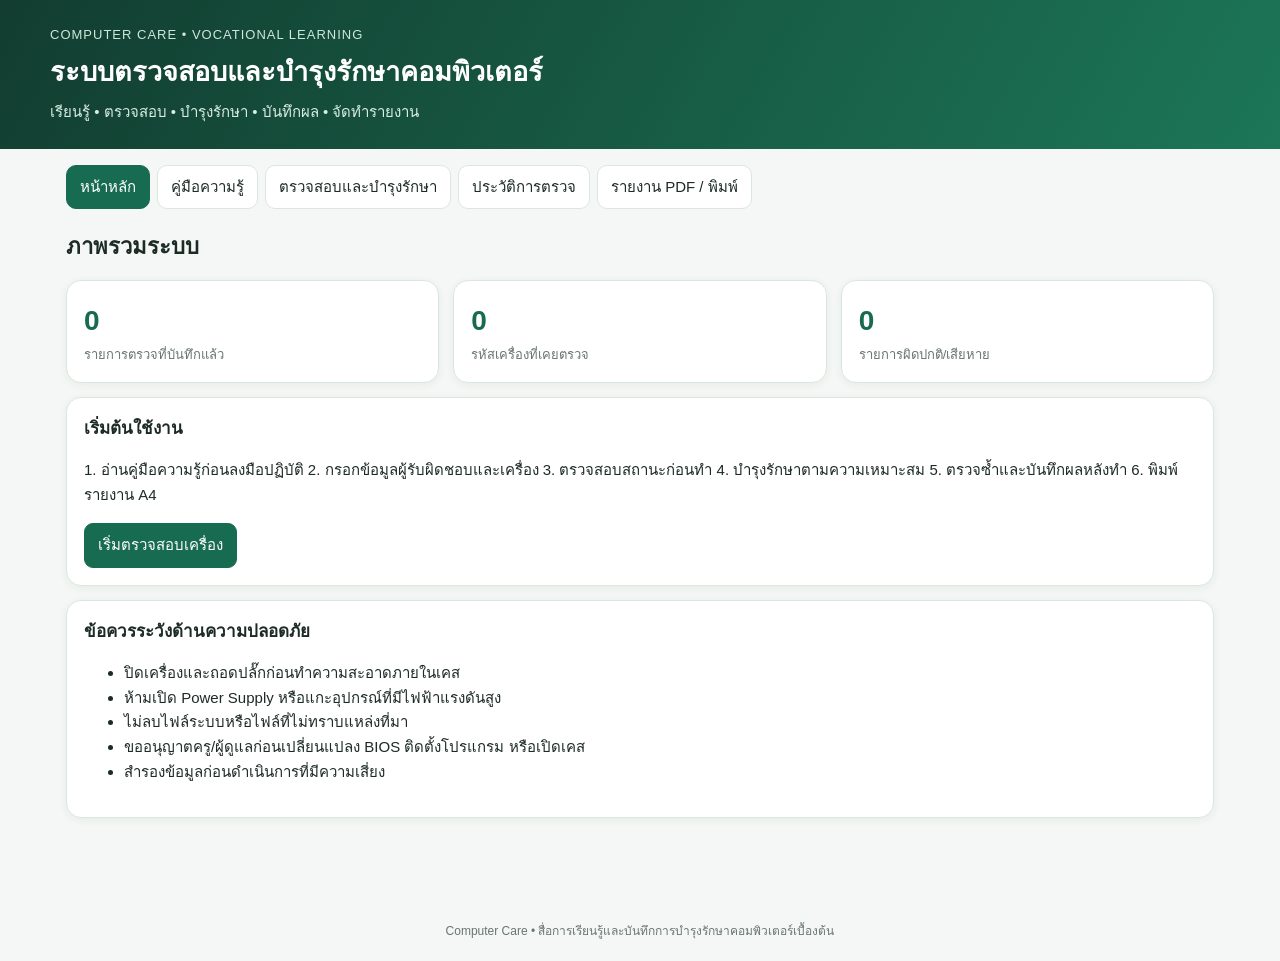
==== index.html @ 1087ea24 "Add files via upload" ====
<!doctype html>
<html lang="th">
<head>
<meta charset="utf-8"><meta name="viewport" content="width=device-width,initial-scale=1">
<title>Computer Care | ระบบตรวจสอบและบำรุงรักษาคอมพิวเตอร์</title>
<style>
:root{--green:#176b50;--green2:#e8f4ee;--ink:#1d2b25;--muted:#68766f;--line:#dce6e0;--bg:#f4f7f5;--red:#b83232;--amber:#a66a0a}
*{box-sizing:border-box}body{margin:0;background:var(--bg);color:var(--ink);font:15px/1.65 "Noto Sans Thai",Tahoma,sans-serif}
header{background:linear-gradient(120deg,#123d30,#1c7657);color:white;padding:24px max(18px,calc((100% - 1180px)/2))}
header .brand{font-size:13px;letter-spacing:1px;color:#cde8da}header h1{margin:5px 0;font-size:27px}header p{margin:0;color:#d8eee3}
nav{display:flex;gap:7px;flex-wrap:wrap;max-width:1180px;margin:16px auto 0;padding:0 16px}
nav button{border:1px solid var(--line);background:white;border-radius:10px;padding:9px 13px;color:var(--ink);cursor:pointer;font:inherit}
nav button.active,button.primary{background:var(--green);color:white;border-color:var(--green)}
main{max-width:1180px;margin:20px auto;padding:0 16px 50px}.page{display:none}.page.active{display:block}
h2{font-size:22px;margin:0 0 14px}h3{font-size:17px;margin:0 0 10px}.muted{color:var(--muted)}.small{font-size:12px;color:var(--muted)}
.grid{display:grid;grid-template-columns:repeat(2,minmax(0,1fr));gap:14px}.grid3{display:grid;grid-template-columns:repeat(3,minmax(0,1fr));gap:14px}
.card{background:white;border:1px solid var(--line);border-radius:15px;padding:17px;margin-bottom:14px;box-shadow:0 2px 8px #1b4d3710}
.stat{font-size:28px;font-weight:750;color:var(--green)}.statlabel{font-size:13px;color:var(--muted)}
label{display:block;font-weight:650;margin:9px 0 4px}input,select,textarea{width:100%;padding:10px 11px;border:1px solid #cbd8d0;border-radius:9px;background:#fff;color:var(--ink);font:inherit}
textarea{min-height:82px;resize:vertical}.row{display:flex;gap:10px;align-items:center;flex-wrap:wrap}.row>*{flex:1}.row .fit{flex:0 0 auto}
button{border:1px solid var(--line);background:#fff;color:var(--ink);padding:9px 13px;border-radius:9px;cursor:pointer;font:inherit}button:hover{filter:brightness(.97)}button.danger{color:var(--red);border-color:#efcaca}
.checklist{display:grid;grid-template-columns:repeat(2,minmax(0,1fr));gap:10px}.checkitem{border:1px solid var(--line);border-radius:11px;padding:11px;background:#fff}.checkitem strong{display:block;margin-bottom:6px}.checkitem select{padding:7px}
.badge{display:inline-block;border-radius:20px;padding:2px 9px;font-size:12px;background:#edf1ee}.ok{background:#e1f4e9;color:#176b50}.warn{background:#fff1d7;color:#895500}.bad{background:#fde7e7;color:#a32626}
.timer{font-size:35px;font-weight:800;color:var(--green);font-variant-numeric:tabular-nums}
table{width:100%;border-collapse:collapse}th,td{text-align:left;padding:9px;border-bottom:1px solid var(--line);vertical-align:top}th{background:#f0f5f2}
.lesson{border-left:4px solid var(--green);padding:2px 0 2px 13px;margin:14px 0}.lesson h3{margin-bottom:4px}
footer{text-align:center;color:var(--muted);font-size:12px;padding:20px}
#report{display:none}
@media(max-width:720px){.grid,.grid3,.checklist{grid-template-columns:1fr}.row{display:block}.row>*{margin-bottom:7px}header h1{font-size:22px}nav{gap:5px}nav button{font-size:13px;padding:8px}}
@media print{
 @page{size:A4;margin:13mm}
 body{background:white;font-size:11pt;color:#111}
 header,nav,footer,.no-print,.page:not(#reportPage){display:none!important}
 main{max-width:none;margin:0;padding:0}
 #reportPage{display:block!important}
 #report{display:block!important}
 .card{box-shadow:none;border:1px solid #aaa;break-inside:avoid;padding:10px;margin-bottom:9px}
 h2{font-size:17pt}h3{font-size:12pt}
 table{font-size:9pt}th,td{padding:5px;border:1px solid #bbb}
 .print-sign{display:grid;grid-template-columns:1fr 1fr;gap:35px;text-align:center;margin-top:35px}
}
</style>
</head>
<body>
<header>
 <div class="brand">COMPUTER CARE • VOCATIONAL LEARNING</div>
 <h1>ระบบตรวจสอบและบำรุงรักษาคอมพิวเตอร์</h1>
 <p>เรียนรู้ • ตรวจสอบ • บำรุงรักษา • บันทึกผล • จัดทำรายงาน</p>
</header>
<nav class="no-print">
 <button class="active" data-page="home">หน้าหลัก</button><button data-page="guide">คู่มือความรู้</button>
 <button data-page="inspection">ตรวจสอบและบำรุงรักษา</button><button data-page="history">ประวัติการตรวจ</button><button data-page="reportPage">รายงาน PDF / พิมพ์</button>
</nav>
<main>
<section id="home" class="page active">
 <h2>ภาพรวมระบบ</h2>
 <div class="grid3">
  <div class="card"><div class="stat" id="totalCount">0</div><div class="statlabel">รายการตรวจที่บันทึกแล้ว</div></div>
  <div class="card"><div class="stat" id="machineCount">0</div><div class="statlabel">รหัสเครื่องที่เคยตรวจ</div></div>
  <div class="card"><div class="stat" id="issueCount">0</div><div class="statlabel">รายการผิดปกติ/เสียหาย</div></div>
 </div>
 <div class="card"><h3>เริ่มต้นใช้งาน</h3><p>1. อ่านคู่มือความรู้ก่อนลงมือปฏิบัติ 2. กรอกข้อมูลผู้รับผิดชอบและเครื่อง 3. ตรวจสอบสถานะก่อนทำ 4. บำรุงรักษาตามความเหมาะสม 5. ตรวจซ้ำและบันทึกผลหลังทำ 6. พิมพ์รายงาน A4</p><button class="primary" onclick="showPage('inspection')">เริ่มตรวจสอบเครื่อง</button></div>
 <div class="card"><h3>ข้อควรระวังด้านความปลอดภัย</h3><ul><li>ปิดเครื่องและถอดปลั๊กก่อนทำความสะอาดภายในเคส</li><li>ห้ามเปิด Power Supply หรือแกะอุปกรณ์ที่มีไฟฟ้าแรงดันสูง</li><li>ไม่ลบไฟล์ระบบหรือไฟล์ที่ไม่ทราบแหล่งที่มา</li><li>ขออนุญาตครู/ผู้ดูแลก่อนเปลี่ยนแปลง BIOS ติดตั้งโปรแกรม หรือเปิดเคส</li><li>สำรองข้อมูลก่อนดำเนินการที่มีความเสี่ยง</li></ul></div>
</section>
<section id="guide" class="page">
 <h2>คู่มือความรู้การดูแลคอมพิวเตอร์เบื้องต้น</h2>
 <p class="muted">สำหรับนักเรียนระดับประกาศนียบัตรวิชาชีพ (ปวช.) อ่านและปฏิบัติตามขั้นตอนอย่างปลอดภัย</p>
 <div class="card">
  <div class="lesson"><h3>1. รู้จักส่วนประกอบคอมพิวเตอร์</h3><p><b>CPU</b> ประมวลผลคำสั่ง, <b>RAM</b> หน่วยความจำชั่วคราว, <b>Mainboard</b> แผงวงจรหลัก, <b>SSD/HDD</b> จัดเก็บข้อมูล, <b>Power Supply</b> จ่ายไฟ และอุปกรณ์ต่อพ่วง เช่น จอภาพ เมาส์ คีย์บอร์ด ลำโพง</p></div>
  <div class="lesson"><h3>2. การทำความสะอาดเครื่อง</h3><ol><li>ปิดเครื่อง ถอดปลั๊ก และรอให้เครื่องหยุดทำงาน</li><li>เช็ดภายนอกด้วยผ้าไมโครไฟเบอร์แห้ง</li><li>ใช้ลมเป่าฝุ่นอย่างเหมาะสม โดยยึดใบพัดไม่ให้หมุนเร็วเกินไป</li><li>หลีกเลี่ยงการฉีดน้ำยาลงอุปกรณ์โดยตรง</li><li>หากไม่ชำนาญ ให้ทำเฉพาะภายนอกและแจ้งครูผู้ดูแล</li></ol></div>
  <div class="lesson"><h3>3. จัดการไฟล์ขยะอย่างปลอดภัย</h3><ol><li>เปิด Settings → System → Storage → Temporary files</li><li>ตรวจสอบรายการที่ระบบแนะนำก่อนเลือก</li><li>ลบเฉพาะไฟล์ชั่วคราวที่เข้าใจ หลีกเลี่ยง Downloads หากยังไม่ได้สำรอง</li><li>ตรวจสอบ Recycle Bin ก่อนล้าง</li><li>ใช้ Storage Sense ตามนโยบายของห้องปฏิบัติการ</li></ol></div>
  <div class="lesson"><h3>4. ทำให้คอมพิวเตอร์ทำงานคล่องขึ้น</h3><ul><li>ปิดโปรแกรมที่ไม่ใช้งาน</li><li>ตรวจสอบ Task Manager → Processes เพื่อดู CPU, Memory และ Disk</li><li>ตรวจ Startup Apps และปิดเฉพาะโปรแกรมที่ไม่จำเป็น</li><li>เหลือพื้นที่ว่างในไดรฟ์ระบบให้เพียงพอ</li><li>รีสตาร์ตเครื่องหลังติดตั้งอัปเดตเมื่อได้รับอนุญาต</li></ul></div>
  <div class="lesson"><h3>5. ตรวจสอบอินเทอร์เน็ต</h3><ol><li>ตรวจสาย LAN หรือสถานะ Wi-Fi</li><li>เปิด Command Prompt แล้วใช้ <code>ipconfig</code> ตรวจ IP</li><li>ใช้ <code>ping 8.8.8.8</code> ทดสอบการเชื่อมต่อ</li><li>ใช้ <code>ping google.com</code> ตรวจการทำงานของ DNS</li><li>หากเชื่อมต่อไม่ได้ ให้บันทึกข้อความผิดพลาดและแจ้งผู้ดูแลเครือข่าย</li></ol></div>
  <div class="lesson"><h3>6. ความปลอดภัยและไวรัส</h3><ul><li>เปิด Windows Security และตรวจสถานะ Virus & threat protection</li><li>อัปเดตฐานข้อมูลไวรัสตามสิทธิ์ที่ได้รับ</li><li>ไม่เสียบ USB ที่ไม่ทราบแหล่งที่มา</li><li>ไม่ติดตั้งโปรแกรมเถื่อนหรือโปรแกรมที่ไม่ผ่านการอนุมัติ</li></ul></div>
  <div class="lesson"><h3>7. อาการเสียที่พบบ่อย</h3><table><tr><th>อาการ</th><th>แนวทางตรวจสอบเบื้องต้น</th></tr><tr><td>เปิดเครื่องไม่ติด</td><td>ตรวจปลั๊ก สายไฟ สวิตช์ และแจ้งผู้ดูแล</td></tr><tr><td>จอไม่แสดงภาพ</td><td>ตรวจสายจอ แหล่งสัญญาณ และไฟสถานะ</td></tr><tr><td>เครื่องช้า</td><td>ตรวจ Task Manager พื้นที่ดิสก์ และ Startup</td></tr><tr><td>ไม่มีเสียง</td><td>ตรวจระดับเสียง Output device และสายลำโพง</td></tr><tr><td>อินเทอร์เน็ตไม่ได้</td><td>ตรวจ LAN/Wi-Fi, IP และ ping</td></tr><tr><td>เครื่องร้อน/เสียงดัง</td><td>ตรวจช่องระบายอากาศและฝุ่น หากผิดปกติให้หยุดใช้งาน</td></tr></table></div>
  <div class="lesson"><h3>8. การตรวจสอบหลังบำรุงรักษา</h3><p>ทดสอบเปิดเครื่อง เข้าสู่ระบบ ตรวจจอภาพ เสียง เครือข่าย โปรแกรมพื้นฐาน และอุปกรณ์ต่อพ่วง เปรียบเทียบผลกับก่อนทำ พร้อมบันทึกสิ่งที่ยังแก้ไขไม่ได้</p></div>
 </div>
</section>
<section id="inspection" class="page">
 <h2>แบบฟอร์มตรวจสอบและบำรุงรักษา</h2>
 <form id="workForm">
 <div class="card"><h3>ส่วนที่ 1 ข้อมูลผู้รับผิดชอบและเครื่องคอมพิวเตอร์</h3>
  <div class="grid">
   <div><label>ชื่อ-นามสกุลผู้รับผิดชอบ *</label><input id="student" required placeholder="ระบุชื่อและนามสกุล"></div>
   <div><label>รหัสนักศึกษา</label><input id="studentId" placeholder="รหัสนักศึกษา"></div>
   <div><label>ระดับชั้น / ห้อง / แผนก</label><input id="classroom" placeholder="เช่น ปวช.2/1 แผนกคอมพิวเตอร์"></div>
   <div><label>รหัสหรือหมายเลขเครื่อง *</label><input id="machine" required placeholder="เช่น PC-IT-001"></div>
   <div><label>ยี่ห้อ / รุ่น</label><input id="model" placeholder="ยี่ห้อและรุ่น"></div>
   <div><label>สถานที่ตั้งเครื่อง</label><input id="location" placeholder="เช่น ห้องปฏิบัติการ 1 โต๊ะ 05"></div>
  </div>
  <label>อาการหรือสภาพเครื่องก่อนเริ่มงาน *</label><textarea id="beforeIssue" required placeholder="อธิบายอาการที่พบ เช่น เปิดเครื่องช้า มีฝุ่นมาก อินเทอร์เน็ตหลุด"></textarea>
  <div class="row"><div><label>วันที่ปฏิบัติงาน</label><input id="workDate" type="date"></div><div><label>เวลาเริ่มงาน</label><input id="startTime" type="time"></div></div>
 </div>
 <div class="card"><h3>ส่วนที่ 2 จับเวลาและผลทดสอบก่อนบำรุงรักษา</h3>
  <p class="small">เริ่มจับเวลาตั้งแต่กดปุ่ม Power จนถึงหน้าจอ Desktop พร้อมใช้งาน โดยใช้เกณฑ์เดียวกันทั้งก่อนและหลัง</p>
  <div class="grid">
   <div><label>เวลาบูตเครื่องก่อนทำ (วินาที)</label><input id="bootBefore" type="number" min="0" step="0.1" placeholder="กรอกผลหรือใช้ตัวจับเวลา"></div>
   <div><label>เวลาที่ใช้ในการทดสอบก่อน (วินาที)</label><div class="timer" id="timerBefore">00:00.0</div><div class="row"><button type="button" onclick="startTimer('before')">เริ่ม</button><button type="button" onclick="stopTimer('before')">หยุดและบันทึก</button><button type="button" onclick="resetTimer('before')">ล้าง</button></div></div>
  </div>
  <label>ผลทดสอบก่อนบำรุงรักษา / ข้อสังเกต</label><textarea id="beforeResult" placeholder="เช่น เปิดเครื่องได้แต่ใช้เวลานาน พื้นที่ไดรฟ์ C เหลือน้อย"></textarea>
 </div>
 <div class="card"><h3>ส่วนที่ 3 เช็กลิสต์ตรวจสอบ</h3><p class="small">เลือกสถานะทุกข้อ และบันทึกรายละเอียดหากพบปัญหา</p><div class="checklist" id="checklist"></div></div>
 <div class="card"><h3>ส่วนที่ 4 บันทึกสิ่งที่ดำเนินการ</h3>
  <div class="checklist" id="actions"></div>
  <label>รายละเอียดการดำเนินงานเพิ่มเติม</label><textarea id="actionNotes" placeholder="อธิบายขั้นตอนที่ทำ เครื่องมือ/โปรแกรมที่ใช้ และผลที่เกิดขึ้น"></textarea>
  <label>รายการที่ทำไม่ได้ / เหตุผล</label><textarea id="unableNotes" placeholder="ระบุสิ่งที่ทำไม่ได้และสาเหตุ"></textarea>
  <label>อุปกรณ์เสียหาย / จุดที่ต้องซ่อมเพิ่มเติม</label><textarea id="damageNotes" placeholder="ระบุอุปกรณ์และอาการ หรือพิมพ์ 'ไม่พบ'"></textarea>
  <label>เวลาที่ใช้ในการบำรุงรักษา (นาที)</label><input id="duration" type="number" min="0" step="1" placeholder="เช่น 25">
 </div>
 <div class="card"><h3>ส่วนที่ 5 ตรวจสอบหลังบำรุงรักษา</h3>
  <div class="grid">
   <div><label>เวลาบูตเครื่องหลังทำ (วินาที)</label><input id="bootAfter" type="number" min="0" step="0.1" placeholder="กรอกผลหรือใช้ตัวจับเวลา"></div>
   <div><label>เวลาที่ใช้ในการทดสอบหลัง (วินาที)</label><div class="timer" id="timerAfter">00:00.0</div><div class="row"><button type="button" onclick="startTimer('after')">เริ่ม</button><button type="button" onclick="stopTimer('after')">หยุดและบันทึก</button><button type="button" onclick="resetTimer('after')">ล้าง</button></div></div>
  </div>
  <label>ผลทดสอบหลังบำรุงรักษา</label><textarea id="afterResult" placeholder="เช่น เปิดเครื่องได้ปกติ อินเทอร์เน็ตใช้งานได้ โปรแกรมตอบสนองดีขึ้น"></textarea>
  <label>สิ่งที่ดีขึ้นหลังบำรุงรักษา</label><textarea id="improvement" placeholder="อธิบายผลที่สังเกตได้จริง ไม่ควรคาดเดาหากไม่ได้ทดสอบ"></textarea>
  <label>ข้อเสนอแนะ / งานที่ควรติดตาม</label><textarea id="recommendation" placeholder="เช่น ควรเปลี่ยน HDD เป็น SSD โดยให้ช่างผู้ดูแลดำเนินการ"></textarea>
  <label>สถานะเครื่องหลังตรวจสอบ</label><select id="finalStatus"><option>ใช้งานได้ปกติ</option><option>ใช้งานได้ แต่ควรติดตาม</option><option>ต้องส่งซ่อมเพิ่มเติม</option><option>งดใช้งานเพื่อความปลอดภัย</option></select>
 </div>
 <div class="card"><h3>ส่วนที่ 6 ยืนยันและบันทึก</h3><label><input id="confirm" type="checkbox" style="width:auto"> ข้าพเจ้าตรวจสอบข้อมูลและยืนยันว่าบันทึกตามผลการปฏิบัติงานจริง</label><div class="row"><button class="primary" type="submit">บันทึกผลการตรวจสอบ</button><button type="button" onclick="clearForm()">ล้างแบบฟอร์ม</button></div><p class="small">ข้อมูลจะถูกบันทึกไว้ในเบราว์เซอร์เครื่องนี้ หากล้างข้อมูลเว็บไซต์หรือเปลี่ยนอุปกรณ์ ประวัติอาจไม่ปรากฏ</p></div>
 </form>
</section>
<section id="history" class="page">
 <h2>ประวัติการตรวจสอบ</h2><div class="card"><div class="row"><input id="searchHistory" placeholder="ค้นหาชื่อผู้รับผิดชอบหรือรหัสเครื่อง" oninput="renderHistory()"><button onclick="exportJSON()" class="fit">สำรองข้อมูล JSON</button></div><div id="historyList"></div></div>
</section>
<section id="reportPage" class="page">
 <div class="no-print row"><h2>รายงาน PDF / พิมพ์เอกสาร A4</h2><button class="primary fit" onclick="window.print()">พิมพ์ / บันทึกเป็น PDF</button></div>
 <div id="report"><div style="text-align:center;margin-bottom:15px"><h2>รายงานการตรวจสอบและบำรุงรักษาคอมพิวเตอร์</h2><div>COMPUTER MAINTENANCE & INSPECTION REPORT</div><b>วิทยาลัยเทคนิคนางรอง</b></div><div id="reportContent"></div><div class="print-sign"><div>ลงชื่อ ................................................ ผู้ปฏิบัติงาน<br>(........................................................)<br>วันที่ ........../........../..........</div><div>ลงชื่อ ................................................ ผู้ตรวจสอบ<br>(........................................................)<br>วันที่ ........../........../..........</div></div></div>
 <div class="card no-print"><p>เลือกประวัติที่ต้องการพิมพ์จากหน้าประวัติ หรือบันทึกแบบฟอร์มใหม่ ระบบจะจัดหน้าเอกสาร A4 ให้โดยอัตโนมัติ</p><button onclick="showPage('history')">ไปยังประวัติการตรวจ</button></div>
</section>
</main><footer>Computer Care • สื่อการเรียนรู้และบันทึกการบำรุงรักษาคอมพิวเตอร์เบื้องต้น</footer>
<script>
const checks=[
"เปิดเครื่องและเข้าสู่ระบบได้","สภาพเคสและหน้าจอภายนอก","สายไฟและสายสัญญาณ","จอภาพและการแสดงผล","คีย์บอร์ดและเมาส์","พัดลมและช่องระบายอากาศ","เสียงและลำโพง/หูฟัง","CPU Usage ขณะว่าง","RAM Usage ขณะว่าง","พื้นที่ว่าง SSD/HDD","ไฟล์ชั่วคราวและ Recycle Bin","Startup Apps","Windows Update","Windows Security / Antivirus","การเชื่อมต่อ Wi-Fi หรือ LAN","การรับ IP Address","ทดสอบ ping / DNS","พอร์ต USB และอุปกรณ์ต่อพ่วง","การทำงานของโปรแกรมพื้นฐาน","อุณหภูมิ/เสียงผิดปกติ"
];
const tasks=["ทำความสะอาดภายนอกเครื่อง","ทำความสะอาดหน้าจอและอุปกรณ์ต่อพ่วง","ตรวจสอบและจัดสายไฟ/สายสัญญาณ","ลบไฟล์ชั่วคราวที่ปลอดภัย","ตรวจสอบ Recycle Bin ก่อนล้าง","ตรวจสอบ Startup Apps","ปิดโปรแกรมที่ไม่จำเป็น","ตรวจสอบพื้นที่จัดเก็บข้อมูล","ตรวจสอบการเชื่อมต่ออินเทอร์เน็ต","ตรวจสอบ Windows Security","อัปเดตระบบตามที่ได้รับอนุญาต","รีสตาร์ตและทดสอบการทำงาน"];
const statuses=["ยังไม่ได้ตรวจ","ปกติ","ผิดปกติ","เสียหาย","ทำไม่ได้"];
const esc=s=>String(s??"").replace(/[&<>"']/g,c=>({"&":"&amp;","<":"&lt;",">":"&gt;",'"':"&quot;","'":"&#39;"}[c]));
function buildChoices(id,name){return `<div class="checkitem"><strong>${esc(name)}</strong><select id="${id}">${statuses.map(x=>`<option>${x}</option>`).join("")}</select><input id="${id}_note" placeholder="รายละเอียด / สิ่งที่พบ (ถ้ามี)" style="margin-top:6px"></div>`}
document.getElementById("checklist").innerHTML=checks.map((x,i)=>buildChoices("c"+i,x)).join("");
document.getElementById("actions").innerHTML=tasks.map((x,i)=>`<label class="checkitem" style="font-weight:400"><input type="checkbox" id="a${i}" style="width:auto;margin-right:7px">${esc(x)}</label>`).join("");
document.querySelectorAll("nav button").forEach(b=>b.addEventListener("click",()=>showPage(b.dataset.page)));
function showPage(id){document.querySelectorAll(".page").forEach(p=>p.classList.toggle("active",p.id===id));document.querySelectorAll("nav button").forEach(b=>b.classList.toggle("active",b.dataset.page===id));if(id==="history")renderHistory();if(id==="reportPage"&&!currentReport){document.getElementById("reportContent").innerHTML="<p>ยังไม่ได้เลือกรายการ กรุณาเลือกจากประวัติการตรวจสอบ</p>"}window.scrollTo(0,0)}
let timers={before:{start:0,elapsed:0,interval:null},after:{start:0,elapsed:0,interval:null}};
function fmt(ms){let s=ms/1000;return String(Math.floor(s/60)).padStart(2,"0")+":"+String(Math.floor(s%60)).padStart(2,"0")+"."+Math.floor((s%1)*10)}
function startTimer(k){let t=timers[k];if(t.interval)return;t.start=Date.now()-t.elapsed;t.interval=setInterval(()=>{t.elapsed=Date.now()-t.start;document.getElementById("timer"+(k==="before"?"Before":"After")).textContent=fmt(t.elapsed)},100)}
function stopTimer(k){let t=timers[k];if(t.interval){clearInterval(t.interval);t.interval=null;t.elapsed=Date.now()-t.start}document.getElementById(k==="before"?"bootBefore":"bootAfter").value=(t.elapsed/1000).toFixed(1);document.getElementById("timer"+(k==="before"?"Before":"After")).textContent=fmt(t.elapsed)}
function resetTimer(k){let t=timers[k];clearInterval(t.interval);t.interval=null;t.elapsed=0;document.getElementById("timer"+(k==="before"?"Before":"After")).textContent="00:00.0";document.getElementById(k==="before"?"bootBefore":"bootAfter").value=""}
const fields=["student","studentId","classroom","machine","model","location","beforeIssue","workDate","startTime","bootBefore","beforeResult","actionNotes","unableNotes","damageNotes","duration","bootAfter","afterResult","improvement","recommendation","finalStatus"];
function val(id){return document.getElementById(id).value}
function collect(){let d={};fields.forEach(f=>d[f]=val(f));d.checks=checks.map((name,i)=>({name,status:val("c"+i),note:val("c"+i+"_note")}));d.tasks=tasks.map((name,i)=>({name,done:document.getElementById("a"+i).checked}));d.created=new Date().toISOString();d.issueCount=d.checks.filter(x=>["ผิดปกติ","เสียหาย"].includes(x.status)).length;return d}
let currentReport=null;
document.getElementById("workForm").addEventListener("submit",e=>{e.preventDefault();if(!document.getElementById("confirm").checked){alert("กรุณายืนยันว่าข้อมูลเป็นผลการปฏิบัติงานจริง");return}let d=collect();let all=JSON.parse(localStorage.getItem("computerCareRecords")||"[]");d.id=Date.now().toString();all.unshift(d);localStorage.setItem("computerCareRecords",JSON.stringify(all));currentReport=d;renderReport(d);updateStats();alert("บันทึกผลเรียบร้อยแล้ว");showPage("reportPage")});
function getRecords(){return JSON.parse(localStorage.getItem("computerCareRecords")||"[]")}
function updateStats(){let a=getRecords();document.getElementById("totalCount").textContent=a.length;document.getElementById("machineCount").textContent=new Set(a.map(x=>x.machine.toLowerCase())).size;document.getElementById("issueCount").textContent=a.reduce((n,x)=>n+(x.issueCount||0),0)}
function renderHistory(){let q=(document.getElementById("searchHistory")?.value||"").toLowerCase();let a=getRecords().filter(x=>(x.student+" "+x.machine+" "+x.classroom).toLowerCase().includes(q));document.getElementById("historyList").innerHTML=a.length?`<table><thead><tr><th>วันที่</th><th>ผู้รับผิดชอบ</th><th>รหัสเครื่อง</th><th>สถานะ</th><th>จัดการ</th></tr></thead><tbody>${a.map(x=>`<tr><td>${esc(x.workDate)}</td><td>${esc(x.student)}</td><td>${esc(x.machine)}</td><td>${esc(x.finalStatus)}</td><td><button onclick="openRecord('${x.id}')">ดู/พิมพ์</button> <button class="danger" onclick="deleteRecord('${x.id}')">ลบ</button></td></tr>`).join("")}</tbody></table>`:"<p class='muted'>ยังไม่มีประวัติ หรือไม่พบข้อมูลที่ค้นหา</p>"}
function openRecord(id){currentReport=getRecords().find(x=>x.id===id);renderReport(currentReport);showPage("reportPage")}
function deleteRecord(id){if(!confirm("ยืนยันลบรายการนี้?"))return;localStorage.setItem("computerCareRecords",JSON.stringify(getRecords().filter(x=>x.id!==id)));renderHistory();updateStats()}
function renderReport(d){if(!d)return;let delta=(Number(d.bootBefore)||0)-(Number(d.bootAfter)||0);let comparison=d.bootBefore!==""&&d.bootAfter!==""?`ก่อน ${esc(d.bootBefore)} วินาที / หลัง ${esc(d.bootAfter)} วินาที / เปลี่ยนแปลง ${delta>=0?"ลดลง "+delta.toFixed(1):"เพิ่มขึ้น "+Math.abs(delta).toFixed(1)} วินาที`:"ไม่มีข้อมูลเวลาเปรียบเทียบครบถ้วน";document.getElementById("reportContent").innerHTML=`
<div class="card"><h3>1. ข้อมูลผู้ปฏิบัติงานและเครื่อง</h3><p>ผู้รับผิดชอบ: ${esc(d.student)} | รหัสนักศึกษา: ${esc(d.studentId)} | ชั้น/ห้อง: ${esc(d.classroom)}</p><p>รหัสเครื่อง: ${esc(d.machine)} | ยี่ห้อ/รุ่น: ${esc(d.model)} | สถานที่: ${esc(d.location)}</p><p>วันที่: ${esc(d.workDate)} | เวลาเริ่มงาน: ${esc(d.startTime)}</p><p>อาการก่อนเริ่มงาน: ${esc(d.beforeIssue)}</p></div>
<div class="card"><h3>2. ผลทดสอบก่อนและหลัง</h3><p>เวลาเปิดเครื่อง: ${comparison}</p><p>เวลาบำรุงรักษา: ${esc(d.duration)} นาที</p><p>ผลก่อน: ${esc(d.beforeResult)}</p><p>ผลหลัง: ${esc(d.afterResult)}</p><p>สิ่งที่ดีขึ้น: ${esc(d.improvement)}</p></div>
<div class="card"><h3>3. เช็กลิสต์ผลการตรวจสอบ</h3><table><tr><th>รายการ</th><th>สถานะ</th><th>รายละเอียด</th></tr>${d.checks.map(x=>`<tr><td>${esc(x.name)}</td><td>${esc(x.status)}</td><td>${esc(x.note)}</td></tr>`).join("")}</table></div>
<div class="card"><h3>4. รายการบำรุงรักษาที่ดำเนินการ</h3><ul>${d.tasks.filter(x=>x.done).map(x=>`<li>${esc(x.name)}</li>`).join("")||"<li>ไม่ได้เลือกรายการดำเนินการ</li>"}</ul><p>รายละเอียดเพิ่มเติม: ${esc(d.actionNotes)}</p><p>รายการที่ทำไม่ได้: ${esc(d.unableNotes)}</p><p>อุปกรณ์เสียหาย: ${esc(d.damageNotes)}</p></div>
<div class="card"><h3>5. สรุปผล</h3><p>สถานะเครื่อง: <b>${esc(d.finalStatus)}</b></p><p>ข้อเสนอแนะ: ${esc(d.recommendation)}</p><p>จำนวนรายการผิดปกติ/เสียหาย: ${d.issueCount||0} รายการ</p></div>`}
function clearForm(){if(!confirm("ล้างข้อมูลที่กรอกทั้งหมดหรือไม่?"))return;document.getElementById("workForm").reset();resetTimer("before");resetTimer("after")}
function exportJSON(){let blob=new Blob([JSON.stringify(getRecords(),null,2)],{type:"application/json"});let a=document.createElement("a");a.href=URL.createObjectURL(blob);a.download="computer-care-backup.json";a.click();URL.revokeObjectURL(a.href)}
document.getElementById("workDate").value=new Date().toISOString().slice(0,10);document.getElementById("startTime").value=new Date().toTimeString().slice(0,5);updateStats();
</script>
</body></html>
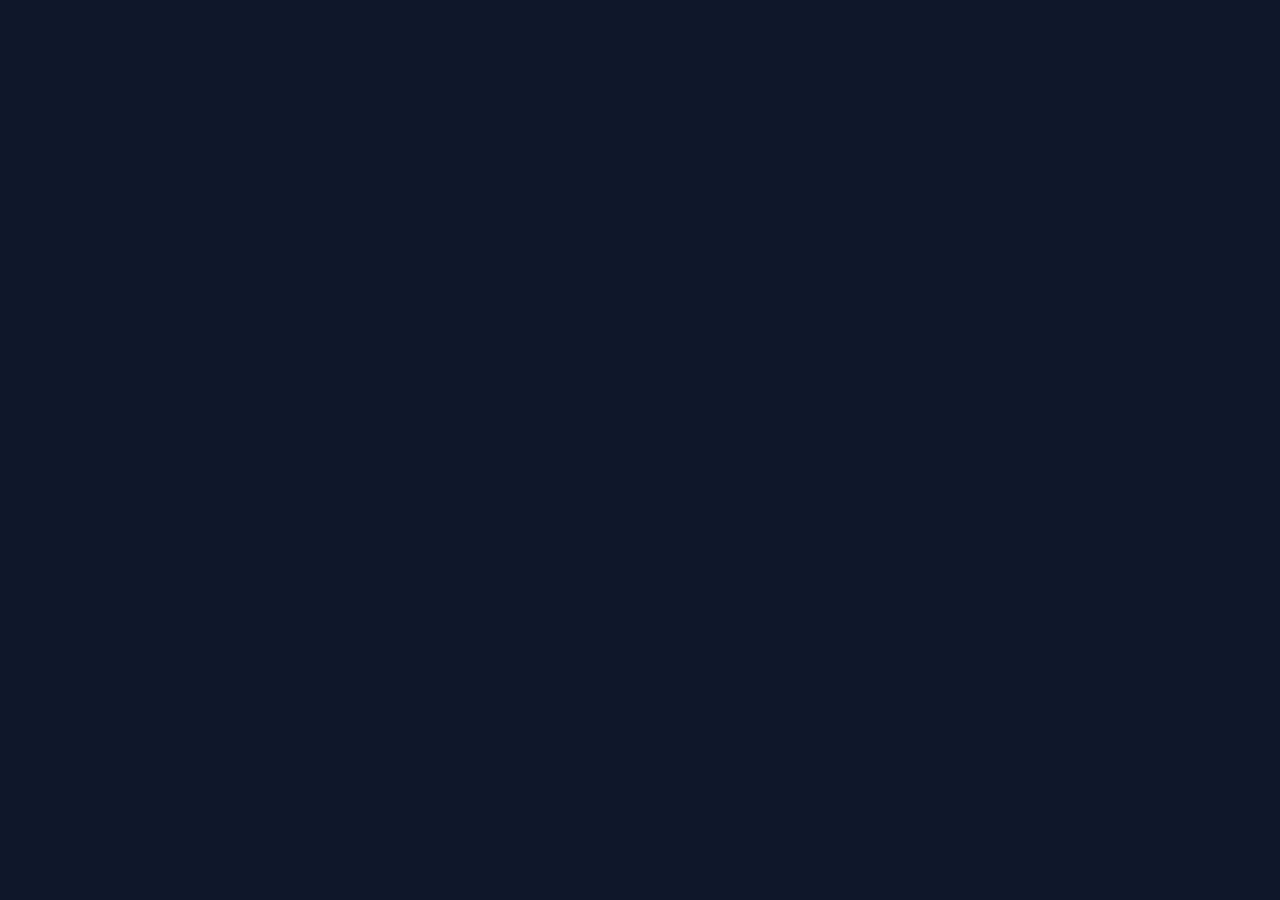
==== commit 9b033be9: "Add files via upload" ====
--- a/index.html
+++ b/index.html
@@ -1,169 +1,5 @@
-<!doctype html>
-<html lang="th">
-<head>
-<meta charset="utf-8"><meta name="viewport" content="width=device-width,initial-scale=1">
-<title>Computer Care | ระบบตรวจสอบและบำรุงรักษาคอมพิวเตอร์</title>
-<style>
-:root{--green:#176b50;--green2:#e8f4ee;--ink:#1d2b25;--muted:#68766f;--line:#dce6e0;--bg:#f4f7f5;--red:#b83232;--amber:#a66a0a}
-*{box-sizing:border-box}body{margin:0;background:var(--bg);color:var(--ink);font:15px/1.65 "Noto Sans Thai",Tahoma,sans-serif}
-header{background:linear-gradient(120deg,#123d30,#1c7657);color:white;padding:24px max(18px,calc((100% - 1180px)/2))}
-header .brand{font-size:13px;letter-spacing:1px;color:#cde8da}header h1{margin:5px 0;font-size:27px}header p{margin:0;color:#d8eee3}
-nav{display:flex;gap:7px;flex-wrap:wrap;max-width:1180px;margin:16px auto 0;padding:0 16px}
-nav button{border:1px solid var(--line);background:white;border-radius:10px;padding:9px 13px;color:var(--ink);cursor:pointer;font:inherit}
-nav button.active,button.primary{background:var(--green);color:white;border-color:var(--green)}
-main{max-width:1180px;margin:20px auto;padding:0 16px 50px}.page{display:none}.page.active{display:block}
-h2{font-size:22px;margin:0 0 14px}h3{font-size:17px;margin:0 0 10px}.muted{color:var(--muted)}.small{font-size:12px;color:var(--muted)}
-.grid{display:grid;grid-template-columns:repeat(2,minmax(0,1fr));gap:14px}.grid3{display:grid;grid-template-columns:repeat(3,minmax(0,1fr));gap:14px}
-.card{background:white;border:1px solid var(--line);border-radius:15px;padding:17px;margin-bottom:14px;box-shadow:0 2px 8px #1b4d3710}
-.stat{font-size:28px;font-weight:750;color:var(--green)}.statlabel{font-size:13px;color:var(--muted)}
-label{display:block;font-weight:650;margin:9px 0 4px}input,select,textarea{width:100%;padding:10px 11px;border:1px solid #cbd8d0;border-radius:9px;background:#fff;color:var(--ink);font:inherit}
-textarea{min-height:82px;resize:vertical}.row{display:flex;gap:10px;align-items:center;flex-wrap:wrap}.row>*{flex:1}.row .fit{flex:0 0 auto}
-button{border:1px solid var(--line);background:#fff;color:var(--ink);padding:9px 13px;border-radius:9px;cursor:pointer;font:inherit}button:hover{filter:brightness(.97)}button.danger{color:var(--red);border-color:#efcaca}
-.checklist{display:grid;grid-template-columns:repeat(2,minmax(0,1fr));gap:10px}.checkitem{border:1px solid var(--line);border-radius:11px;padding:11px;background:#fff}.checkitem strong{display:block;margin-bottom:6px}.checkitem select{padding:7px}
-.badge{display:inline-block;border-radius:20px;padding:2px 9px;font-size:12px;background:#edf1ee}.ok{background:#e1f4e9;color:#176b50}.warn{background:#fff1d7;color:#895500}.bad{background:#fde7e7;color:#a32626}
-.timer{font-size:35px;font-weight:800;color:var(--green);font-variant-numeric:tabular-nums}
-table{width:100%;border-collapse:collapse}th,td{text-align:left;padding:9px;border-bottom:1px solid var(--line);vertical-align:top}th{background:#f0f5f2}
-.lesson{border-left:4px solid var(--green);padding:2px 0 2px 13px;margin:14px 0}.lesson h3{margin-bottom:4px}
-footer{text-align:center;color:var(--muted);font-size:12px;padding:20px}
-#report{display:none}
-@media(max-width:720px){.grid,.grid3,.checklist{grid-template-columns:1fr}.row{display:block}.row>*{margin-bottom:7px}header h1{font-size:22px}nav{gap:5px}nav button{font-size:13px;padding:8px}}
-@media print{
- @page{size:A4;margin:13mm}
- body{background:white;font-size:11pt;color:#111}
- header,nav,footer,.no-print,.page:not(#reportPage){display:none!important}
- main{max-width:none;margin:0;padding:0}
- #reportPage{display:block!important}
- #report{display:block!important}
- .card{box-shadow:none;border:1px solid #aaa;break-inside:avoid;padding:10px;margin-bottom:9px}
- h2{font-size:17pt}h3{font-size:12pt}
- table{font-size:9pt}th,td{padding:5px;border:1px solid #bbb}
- .print-sign{display:grid;grid-template-columns:1fr 1fr;gap:35px;text-align:center;margin-top:35px}
-}
-</style>
-</head>
-<body>
-<header>
- <div class="brand">COMPUTER CARE • VOCATIONAL LEARNING</div>
- <h1>ระบบตรวจสอบและบำรุงรักษาคอมพิวเตอร์</h1>
- <p>เรียนรู้ • ตรวจสอบ • บำรุงรักษา • บันทึกผล • จัดทำรายงาน</p>
-</header>
-<nav class="no-print">
- <button class="active" data-page="home">หน้าหลัก</button><button data-page="guide">คู่มือความรู้</button>
- <button data-page="inspection">ตรวจสอบและบำรุงรักษา</button><button data-page="history">ประวัติการตรวจ</button><button data-page="reportPage">รายงาน PDF / พิมพ์</button>
-</nav>
-<main>
-<section id="home" class="page active">
- <h2>ภาพรวมระบบ</h2>
- <div class="grid3">
-  <div class="card"><div class="stat" id="totalCount">0</div><div class="statlabel">รายการตรวจที่บันทึกแล้ว</div></div>
-  <div class="card"><div class="stat" id="machineCount">0</div><div class="statlabel">รหัสเครื่องที่เคยตรวจ</div></div>
-  <div class="card"><div class="stat" id="issueCount">0</div><div class="statlabel">รายการผิดปกติ/เสียหาย</div></div>
- </div>
- <div class="card"><h3>เริ่มต้นใช้งาน</h3><p>1. อ่านคู่มือความรู้ก่อนลงมือปฏิบัติ 2. กรอกข้อมูลผู้รับผิดชอบและเครื่อง 3. ตรวจสอบสถานะก่อนทำ 4. บำรุงรักษาตามความเหมาะสม 5. ตรวจซ้ำและบันทึกผลหลังทำ 6. พิมพ์รายงาน A4</p><button class="primary" onclick="showPage('inspection')">เริ่มตรวจสอบเครื่อง</button></div>
- <div class="card"><h3>ข้อควรระวังด้านความปลอดภัย</h3><ul><li>ปิดเครื่องและถอดปลั๊กก่อนทำความสะอาดภายในเคส</li><li>ห้ามเปิด Power Supply หรือแกะอุปกรณ์ที่มีไฟฟ้าแรงดันสูง</li><li>ไม่ลบไฟล์ระบบหรือไฟล์ที่ไม่ทราบแหล่งที่มา</li><li>ขออนุญาตครู/ผู้ดูแลก่อนเปลี่ยนแปลง BIOS ติดตั้งโปรแกรม หรือเปิดเคส</li><li>สำรองข้อมูลก่อนดำเนินการที่มีความเสี่ยง</li></ul></div>
-</section>
-<section id="guide" class="page">
- <h2>คู่มือความรู้การดูแลคอมพิวเตอร์เบื้องต้น</h2>
- <p class="muted">สำหรับนักเรียนระดับประกาศนียบัตรวิชาชีพ (ปวช.) อ่านและปฏิบัติตามขั้นตอนอย่างปลอดภัย</p>
- <div class="card">
-  <div class="lesson"><h3>1. รู้จักส่วนประกอบคอมพิวเตอร์</h3><p><b>CPU</b> ประมวลผลคำสั่ง, <b>RAM</b> หน่วยความจำชั่วคราว, <b>Mainboard</b> แผงวงจรหลัก, <b>SSD/HDD</b> จัดเก็บข้อมูล, <b>Power Supply</b> จ่ายไฟ และอุปกรณ์ต่อพ่วง เช่น จอภาพ เมาส์ คีย์บอร์ด ลำโพง</p></div>
-  <div class="lesson"><h3>2. การทำความสะอาดเครื่อง</h3><ol><li>ปิดเครื่อง ถอดปลั๊ก และรอให้เครื่องหยุดทำงาน</li><li>เช็ดภายนอกด้วยผ้าไมโครไฟเบอร์แห้ง</li><li>ใช้ลมเป่าฝุ่นอย่างเหมาะสม โดยยึดใบพัดไม่ให้หมุนเร็วเกินไป</li><li>หลีกเลี่ยงการฉีดน้ำยาลงอุปกรณ์โดยตรง</li><li>หากไม่ชำนาญ ให้ทำเฉพาะภายนอกและแจ้งครูผู้ดูแล</li></ol></div>
-  <div class="lesson"><h3>3. จัดการไฟล์ขยะอย่างปลอดภัย</h3><ol><li>เปิด Settings → System → Storage → Temporary files</li><li>ตรวจสอบรายการที่ระบบแนะนำก่อนเลือก</li><li>ลบเฉพาะไฟล์ชั่วคราวที่เข้าใจ หลีกเลี่ยง Downloads หากยังไม่ได้สำรอง</li><li>ตรวจสอบ Recycle Bin ก่อนล้าง</li><li>ใช้ Storage Sense ตามนโยบายของห้องปฏิบัติการ</li></ol></div>
-  <div class="lesson"><h3>4. ทำให้คอมพิวเตอร์ทำงานคล่องขึ้น</h3><ul><li>ปิดโปรแกรมที่ไม่ใช้งาน</li><li>ตรวจสอบ Task Manager → Processes เพื่อดู CPU, Memory และ Disk</li><li>ตรวจ Startup Apps และปิดเฉพาะโปรแกรมที่ไม่จำเป็น</li><li>เหลือพื้นที่ว่างในไดรฟ์ระบบให้เพียงพอ</li><li>รีสตาร์ตเครื่องหลังติดตั้งอัปเดตเมื่อได้รับอนุญาต</li></ul></div>
-  <div class="lesson"><h3>5. ตรวจสอบอินเทอร์เน็ต</h3><ol><li>ตรวจสาย LAN หรือสถานะ Wi-Fi</li><li>เปิด Command Prompt แล้วใช้ <code>ipconfig</code> ตรวจ IP</li><li>ใช้ <code>ping 8.8.8.8</code> ทดสอบการเชื่อมต่อ</li><li>ใช้ <code>ping google.com</code> ตรวจการทำงานของ DNS</li><li>หากเชื่อมต่อไม่ได้ ให้บันทึกข้อความผิดพลาดและแจ้งผู้ดูแลเครือข่าย</li></ol></div>
-  <div class="lesson"><h3>6. ความปลอดภัยและไวรัส</h3><ul><li>เปิด Windows Security และตรวจสถานะ Virus & threat protection</li><li>อัปเดตฐานข้อมูลไวรัสตามสิทธิ์ที่ได้รับ</li><li>ไม่เสียบ USB ที่ไม่ทราบแหล่งที่มา</li><li>ไม่ติดตั้งโปรแกรมเถื่อนหรือโปรแกรมที่ไม่ผ่านการอนุมัติ</li></ul></div>
-  <div class="lesson"><h3>7. อาการเสียที่พบบ่อย</h3><table><tr><th>อาการ</th><th>แนวทางตรวจสอบเบื้องต้น</th></tr><tr><td>เปิดเครื่องไม่ติด</td><td>ตรวจปลั๊ก สายไฟ สวิตช์ และแจ้งผู้ดูแล</td></tr><tr><td>จอไม่แสดงภาพ</td><td>ตรวจสายจอ แหล่งสัญญาณ และไฟสถานะ</td></tr><tr><td>เครื่องช้า</td><td>ตรวจ Task Manager พื้นที่ดิสก์ และ Startup</td></tr><tr><td>ไม่มีเสียง</td><td>ตรวจระดับเสียง Output device และสายลำโพง</td></tr><tr><td>อินเทอร์เน็ตไม่ได้</td><td>ตรวจ LAN/Wi-Fi, IP และ ping</td></tr><tr><td>เครื่องร้อน/เสียงดัง</td><td>ตรวจช่องระบายอากาศและฝุ่น หากผิดปกติให้หยุดใช้งาน</td></tr></table></div>
-  <div class="lesson"><h3>8. การตรวจสอบหลังบำรุงรักษา</h3><p>ทดสอบเปิดเครื่อง เข้าสู่ระบบ ตรวจจอภาพ เสียง เครือข่าย โปรแกรมพื้นฐาน และอุปกรณ์ต่อพ่วง เปรียบเทียบผลกับก่อนทำ พร้อมบันทึกสิ่งที่ยังแก้ไขไม่ได้</p></div>
- </div>
-</section>
-<section id="inspection" class="page">
- <h2>แบบฟอร์มตรวจสอบและบำรุงรักษา</h2>
- <form id="workForm">
- <div class="card"><h3>ส่วนที่ 1 ข้อมูลผู้รับผิดชอบและเครื่องคอมพิวเตอร์</h3>
-  <div class="grid">
-   <div><label>ชื่อ-นามสกุลผู้รับผิดชอบ *</label><input id="student" required placeholder="ระบุชื่อและนามสกุล"></div>
-   <div><label>รหัสนักศึกษา</label><input id="studentId" placeholder="รหัสนักศึกษา"></div>
-   <div><label>ระดับชั้น / ห้อง / แผนก</label><input id="classroom" placeholder="เช่น ปวช.2/1 แผนกคอมพิวเตอร์"></div>
-   <div><label>รหัสหรือหมายเลขเครื่อง *</label><input id="machine" required placeholder="เช่น PC-IT-001"></div>
-   <div><label>ยี่ห้อ / รุ่น</label><input id="model" placeholder="ยี่ห้อและรุ่น"></div>
-   <div><label>สถานที่ตั้งเครื่อง</label><input id="location" placeholder="เช่น ห้องปฏิบัติการ 1 โต๊ะ 05"></div>
-  </div>
-  <label>อาการหรือสภาพเครื่องก่อนเริ่มงาน *</label><textarea id="beforeIssue" required placeholder="อธิบายอาการที่พบ เช่น เปิดเครื่องช้า มีฝุ่นมาก อินเทอร์เน็ตหลุด"></textarea>
-  <div class="row"><div><label>วันที่ปฏิบัติงาน</label><input id="workDate" type="date"></div><div><label>เวลาเริ่มงาน</label><input id="startTime" type="time"></div></div>
- </div>
- <div class="card"><h3>ส่วนที่ 2 จับเวลาและผลทดสอบก่อนบำรุงรักษา</h3>
-  <p class="small">เริ่มจับเวลาตั้งแต่กดปุ่ม Power จนถึงหน้าจอ Desktop พร้อมใช้งาน โดยใช้เกณฑ์เดียวกันทั้งก่อนและหลัง</p>
-  <div class="grid">
-   <div><label>เวลาบูตเครื่องก่อนทำ (วินาที)</label><input id="bootBefore" type="number" min="0" step="0.1" placeholder="กรอกผลหรือใช้ตัวจับเวลา"></div>
-   <div><label>เวลาที่ใช้ในการทดสอบก่อน (วินาที)</label><div class="timer" id="timerBefore">00:00.0</div><div class="row"><button type="button" onclick="startTimer('before')">เริ่ม</button><button type="button" onclick="stopTimer('before')">หยุดและบันทึก</button><button type="button" onclick="resetTimer('before')">ล้าง</button></div></div>
-  </div>
-  <label>ผลทดสอบก่อนบำรุงรักษา / ข้อสังเกต</label><textarea id="beforeResult" placeholder="เช่น เปิดเครื่องได้แต่ใช้เวลานาน พื้นที่ไดรฟ์ C เหลือน้อย"></textarea>
- </div>
- <div class="card"><h3>ส่วนที่ 3 เช็กลิสต์ตรวจสอบ</h3><p class="small">เลือกสถานะทุกข้อ และบันทึกรายละเอียดหากพบปัญหา</p><div class="checklist" id="checklist"></div></div>
- <div class="card"><h3>ส่วนที่ 4 บันทึกสิ่งที่ดำเนินการ</h3>
-  <div class="checklist" id="actions"></div>
-  <label>รายละเอียดการดำเนินงานเพิ่มเติม</label><textarea id="actionNotes" placeholder="อธิบายขั้นตอนที่ทำ เครื่องมือ/โปรแกรมที่ใช้ และผลที่เกิดขึ้น"></textarea>
-  <label>รายการที่ทำไม่ได้ / เหตุผล</label><textarea id="unableNotes" placeholder="ระบุสิ่งที่ทำไม่ได้และสาเหตุ"></textarea>
-  <label>อุปกรณ์เสียหาย / จุดที่ต้องซ่อมเพิ่มเติม</label><textarea id="damageNotes" placeholder="ระบุอุปกรณ์และอาการ หรือพิมพ์ 'ไม่พบ'"></textarea>
-  <label>เวลาที่ใช้ในการบำรุงรักษา (นาที)</label><input id="duration" type="number" min="0" step="1" placeholder="เช่น 25">
- </div>
- <div class="card"><h3>ส่วนที่ 5 ตรวจสอบหลังบำรุงรักษา</h3>
-  <div class="grid">
-   <div><label>เวลาบูตเครื่องหลังทำ (วินาที)</label><input id="bootAfter" type="number" min="0" step="0.1" placeholder="กรอกผลหรือใช้ตัวจับเวลา"></div>
-   <div><label>เวลาที่ใช้ในการทดสอบหลัง (วินาที)</label><div class="timer" id="timerAfter">00:00.0</div><div class="row"><button type="button" onclick="startTimer('after')">เริ่ม</button><button type="button" onclick="stopTimer('after')">หยุดและบันทึก</button><button type="button" onclick="resetTimer('after')">ล้าง</button></div></div>
-  </div>
-  <label>ผลทดสอบหลังบำรุงรักษา</label><textarea id="afterResult" placeholder="เช่น เปิดเครื่องได้ปกติ อินเทอร์เน็ตใช้งานได้ โปรแกรมตอบสนองดีขึ้น"></textarea>
-  <label>สิ่งที่ดีขึ้นหลังบำรุงรักษา</label><textarea id="improvement" placeholder="อธิบายผลที่สังเกตได้จริง ไม่ควรคาดเดาหากไม่ได้ทดสอบ"></textarea>
-  <label>ข้อเสนอแนะ / งานที่ควรติดตาม</label><textarea id="recommendation" placeholder="เช่น ควรเปลี่ยน HDD เป็น SSD โดยให้ช่างผู้ดูแลดำเนินการ"></textarea>
-  <label>สถานะเครื่องหลังตรวจสอบ</label><select id="finalStatus"><option>ใช้งานได้ปกติ</option><option>ใช้งานได้ แต่ควรติดตาม</option><option>ต้องส่งซ่อมเพิ่มเติม</option><option>งดใช้งานเพื่อความปลอดภัย</option></select>
- </div>
- <div class="card"><h3>ส่วนที่ 6 ยืนยันและบันทึก</h3><label><input id="confirm" type="checkbox" style="width:auto"> ข้าพเจ้าตรวจสอบข้อมูลและยืนยันว่าบันทึกตามผลการปฏิบัติงานจริง</label><div class="row"><button class="primary" type="submit">บันทึกผลการตรวจสอบ</button><button type="button" onclick="clearForm()">ล้างแบบฟอร์ม</button></div><p class="small">ข้อมูลจะถูกบันทึกไว้ในเบราว์เซอร์เครื่องนี้ หากล้างข้อมูลเว็บไซต์หรือเปลี่ยนอุปกรณ์ ประวัติอาจไม่ปรากฏ</p></div>
- </form>
-</section>
-<section id="history" class="page">
- <h2>ประวัติการตรวจสอบ</h2><div class="card"><div class="row"><input id="searchHistory" placeholder="ค้นหาชื่อผู้รับผิดชอบหรือรหัสเครื่อง" oninput="renderHistory()"><button onclick="exportJSON()" class="fit">สำรองข้อมูล JSON</button></div><div id="historyList"></div></div>
-</section>
-<section id="reportPage" class="page">
- <div class="no-print row"><h2>รายงาน PDF / พิมพ์เอกสาร A4</h2><button class="primary fit" onclick="window.print()">พิมพ์ / บันทึกเป็น PDF</button></div>
- <div id="report"><div style="text-align:center;margin-bottom:15px"><h2>รายงานการตรวจสอบและบำรุงรักษาคอมพิวเตอร์</h2><div>COMPUTER MAINTENANCE & INSPECTION REPORT</div><b>วิทยาลัยเทคนิคนางรอง</b></div><div id="reportContent"></div><div class="print-sign"><div>ลงชื่อ ................................................ ผู้ปฏิบัติงาน<br>(........................................................)<br>วันที่ ........../........../..........</div><div>ลงชื่อ ................................................ ผู้ตรวจสอบ<br>(........................................................)<br>วันที่ ........../........../..........</div></div></div>
- <div class="card no-print"><p>เลือกประวัติที่ต้องการพิมพ์จากหน้าประวัติ หรือบันทึกแบบฟอร์มใหม่ ระบบจะจัดหน้าเอกสาร A4 ให้โดยอัตโนมัติ</p><button onclick="showPage('history')">ไปยังประวัติการตรวจ</button></div>
-</section>
-</main><footer>Computer Care • สื่อการเรียนรู้และบันทึกการบำรุงรักษาคอมพิวเตอร์เบื้องต้น</footer>
-<script>
-const checks=[
-"เปิดเครื่องและเข้าสู่ระบบได้","สภาพเคสและหน้าจอภายนอก","สายไฟและสายสัญญาณ","จอภาพและการแสดงผล","คีย์บอร์ดและเมาส์","พัดลมและช่องระบายอากาศ","เสียงและลำโพง/หูฟัง","CPU Usage ขณะว่าง","RAM Usage ขณะว่าง","พื้นที่ว่าง SSD/HDD","ไฟล์ชั่วคราวและ Recycle Bin","Startup Apps","Windows Update","Windows Security / Antivirus","การเชื่อมต่อ Wi-Fi หรือ LAN","การรับ IP Address","ทดสอบ ping / DNS","พอร์ต USB และอุปกรณ์ต่อพ่วง","การทำงานของโปรแกรมพื้นฐาน","อุณหภูมิ/เสียงผิดปกติ"
-];
-const tasks=["ทำความสะอาดภายนอกเครื่อง","ทำความสะอาดหน้าจอและอุปกรณ์ต่อพ่วง","ตรวจสอบและจัดสายไฟ/สายสัญญาณ","ลบไฟล์ชั่วคราวที่ปลอดภัย","ตรวจสอบ Recycle Bin ก่อนล้าง","ตรวจสอบ Startup Apps","ปิดโปรแกรมที่ไม่จำเป็น","ตรวจสอบพื้นที่จัดเก็บข้อมูล","ตรวจสอบการเชื่อมต่ออินเทอร์เน็ต","ตรวจสอบ Windows Security","อัปเดตระบบตามที่ได้รับอนุญาต","รีสตาร์ตและทดสอบการทำงาน"];
-const statuses=["ยังไม่ได้ตรวจ","ปกติ","ผิดปกติ","เสียหาย","ทำไม่ได้"];
-const esc=s=>String(s??"").replace(/[&<>"']/g,c=>({"&":"&amp;","<":"&lt;",">":"&gt;",'"':"&quot;","'":"&#39;"}[c]));
-function buildChoices(id,name){return `<div class="checkitem"><strong>${esc(name)}</strong><select id="${id}">${statuses.map(x=>`<option>${x}</option>`).join("")}</select><input id="${id}_note" placeholder="รายละเอียด / สิ่งที่พบ (ถ้ามี)" style="margin-top:6px"></div>`}
-document.getElementById("checklist").innerHTML=checks.map((x,i)=>buildChoices("c"+i,x)).join("");
-document.getElementById("actions").innerHTML=tasks.map((x,i)=>`<label class="checkitem" style="font-weight:400"><input type="checkbox" id="a${i}" style="width:auto;margin-right:7px">${esc(x)}</label>`).join("");
-document.querySelectorAll("nav button").forEach(b=>b.addEventListener("click",()=>showPage(b.dataset.page)));
-function showPage(id){document.querySelectorAll(".page").forEach(p=>p.classList.toggle("active",p.id===id));document.querySelectorAll("nav button").forEach(b=>b.classList.toggle("active",b.dataset.page===id));if(id==="history")renderHistory();if(id==="reportPage"&&!currentReport){document.getElementById("reportContent").innerHTML="<p>ยังไม่ได้เลือกรายการ กรุณาเลือกจากประวัติการตรวจสอบ</p>"}window.scrollTo(0,0)}
-let timers={before:{start:0,elapsed:0,interval:null},after:{start:0,elapsed:0,interval:null}};
-function fmt(ms){let s=ms/1000;return String(Math.floor(s/60)).padStart(2,"0")+":"+String(Math.floor(s%60)).padStart(2,"0")+"."+Math.floor((s%1)*10)}
-function startTimer(k){let t=timers[k];if(t.interval)return;t.start=Date.now()-t.elapsed;t.interval=setInterval(()=>{t.elapsed=Date.now()-t.start;document.getElementById("timer"+(k==="before"?"Before":"After")).textContent=fmt(t.elapsed)},100)}
-function stopTimer(k){let t=timers[k];if(t.interval){clearInterval(t.interval);t.interval=null;t.elapsed=Date.now()-t.start}document.getElementById(k==="before"?"bootBefore":"bootAfter").value=(t.elapsed/1000).toFixed(1);document.getElementById("timer"+(k==="before"?"Before":"After")).textContent=fmt(t.elapsed)}
-function resetTimer(k){let t=timers[k];clearInterval(t.interval);t.interval=null;t.elapsed=0;document.getElementById("timer"+(k==="before"?"Before":"After")).textContent="00:00.0";document.getElementById(k==="before"?"bootBefore":"bootAfter").value=""}
-const fields=["student","studentId","classroom","machine","model","location","beforeIssue","workDate","startTime","bootBefore","beforeResult","actionNotes","unableNotes","damageNotes","duration","bootAfter","afterResult","improvement","recommendation","finalStatus"];
-function val(id){return document.getElementById(id).value}
-function collect(){let d={};fields.forEach(f=>d[f]=val(f));d.checks=checks.map((name,i)=>({name,status:val("c"+i),note:val("c"+i+"_note")}));d.tasks=tasks.map((name,i)=>({name,done:document.getElementById("a"+i).checked}));d.created=new Date().toISOString();d.issueCount=d.checks.filter(x=>["ผิดปกติ","เสียหาย"].includes(x.status)).length;return d}
-let currentReport=null;
-document.getElementById("workForm").addEventListener("submit",e=>{e.preventDefault();if(!document.getElementById("confirm").checked){alert("กรุณายืนยันว่าข้อมูลเป็นผลการปฏิบัติงานจริง");return}let d=collect();let all=JSON.parse(localStorage.getItem("computerCareRecords")||"[]");d.id=Date.now().toString();all.unshift(d);localStorage.setItem("computerCareRecords",JSON.stringify(all));currentReport=d;renderReport(d);updateStats();alert("บันทึกผลเรียบร้อยแล้ว");showPage("reportPage")});
-function getRecords(){return JSON.parse(localStorage.getItem("computerCareRecords")||"[]")}
-function updateStats(){let a=getRecords();document.getElementById("totalCount").textContent=a.length;document.getElementById("machineCount").textContent=new Set(a.map(x=>x.machine.toLowerCase())).size;document.getElementById("issueCount").textContent=a.reduce((n,x)=>n+(x.issueCount||0),0)}
-function renderHistory(){let q=(document.getElementById("searchHistory")?.value||"").toLowerCase();let a=getRecords().filter(x=>(x.student+" "+x.machine+" "+x.classroom).toLowerCase().includes(q));document.getElementById("historyList").innerHTML=a.length?`<table><thead><tr><th>วันที่</th><th>ผู้รับผิดชอบ</th><th>รหัสเครื่อง</th><th>สถานะ</th><th>จัดการ</th></tr></thead><tbody>${a.map(x=>`<tr><td>${esc(x.workDate)}</td><td>${esc(x.student)}</td><td>${esc(x.machine)}</td><td>${esc(x.finalStatus)}</td><td><button onclick="openRecord('${x.id}')">ดู/พิมพ์</button> <button class="danger" onclick="deleteRecord('${x.id}')">ลบ</button></td></tr>`).join("")}</tbody></table>`:"<p class='muted'>ยังไม่มีประวัติ หรือไม่พบข้อมูลที่ค้นหา</p>"}
-function openRecord(id){currentReport=getRecords().find(x=>x.id===id);renderReport(currentReport);showPage("reportPage")}
-function deleteRecord(id){if(!confirm("ยืนยันลบรายการนี้?"))return;localStorage.setItem("computerCareRecords",JSON.stringify(getRecords().filter(x=>x.id!==id)));renderHistory();updateStats()}
-function renderReport(d){if(!d)return;let delta=(Number(d.bootBefore)||0)-(Number(d.bootAfter)||0);let comparison=d.bootBefore!==""&&d.bootAfter!==""?`ก่อน ${esc(d.bootBefore)} วินาที / หลัง ${esc(d.bootAfter)} วินาที / เปลี่ยนแปลง ${delta>=0?"ลดลง "+delta.toFixed(1):"เพิ่มขึ้น "+Math.abs(delta).toFixed(1)} วินาที`:"ไม่มีข้อมูลเวลาเปรียบเทียบครบถ้วน";document.getElementById("reportContent").innerHTML=`
-<div class="card"><h3>1. ข้อมูลผู้ปฏิบัติงานและเครื่อง</h3><p>ผู้รับผิดชอบ: ${esc(d.student)} | รหัสนักศึกษา: ${esc(d.studentId)} | ชั้น/ห้อง: ${esc(d.classroom)}</p><p>รหัสเครื่อง: ${esc(d.machine)} | ยี่ห้อ/รุ่น: ${esc(d.model)} | สถานที่: ${esc(d.location)}</p><p>วันที่: ${esc(d.workDate)} | เวลาเริ่มงาน: ${esc(d.startTime)}</p><p>อาการก่อนเริ่มงาน: ${esc(d.beforeIssue)}</p></div>
-<div class="card"><h3>2. ผลทดสอบก่อนและหลัง</h3><p>เวลาเปิดเครื่อง: ${comparison}</p><p>เวลาบำรุงรักษา: ${esc(d.duration)} นาที</p><p>ผลก่อน: ${esc(d.beforeResult)}</p><p>ผลหลัง: ${esc(d.afterResult)}</p><p>สิ่งที่ดีขึ้น: ${esc(d.improvement)}</p></div>
-<div class="card"><h3>3. เช็กลิสต์ผลการตรวจสอบ</h3><table><tr><th>รายการ</th><th>สถานะ</th><th>รายละเอียด</th></tr>${d.checks.map(x=>`<tr><td>${esc(x.name)}</td><td>${esc(x.status)}</td><td>${esc(x.note)}</td></tr>`).join("")}</table></div>
-<div class="card"><h3>4. รายการบำรุงรักษาที่ดำเนินการ</h3><ul>${d.tasks.filter(x=>x.done).map(x=>`<li>${esc(x.name)}</li>`).join("")||"<li>ไม่ได้เลือกรายการดำเนินการ</li>"}</ul><p>รายละเอียดเพิ่มเติม: ${esc(d.actionNotes)}</p><p>รายการที่ทำไม่ได้: ${esc(d.unableNotes)}</p><p>อุปกรณ์เสียหาย: ${esc(d.damageNotes)}</p></div>
-<div class="card"><h3>5. สรุปผล</h3><p>สถานะเครื่อง: <b>${esc(d.finalStatus)}</b></p><p>ข้อเสนอแนะ: ${esc(d.recommendation)}</p><p>จำนวนรายการผิดปกติ/เสียหาย: ${d.issueCount||0} รายการ</p></div>`}
-function clearForm(){if(!confirm("ล้างข้อมูลที่กรอกทั้งหมดหรือไม่?"))return;document.getElementById("workForm").reset();resetTimer("before");resetTimer("after")}
-function exportJSON(){let blob=new Blob([JSON.stringify(getRecords(),null,2)],{type:"application/json"});let a=document.createElement("a");a.href=URL.createObjectURL(blob);a.download="computer-care-backup.json";a.click();URL.revokeObjectURL(a.href)}
-document.getElementById("workDate").value=new Date().toISOString().slice(0,10);document.getElementById("startTime").value=new Date().toTimeString().slice(0,5);updateStats();
-</script>
-</body></html>+<!doctype html><html lang="th"><head><meta charset="utf-8"><meta name="viewport" content="width=device-width,initial-scale=1">
+<title>21910-2018 คอมพิวเตอร์และการบำรุงรักษา</title><link rel="stylesheet" href="style.css"></head><body>
+<div id="app"></div><div id="ov"></div>
+<script src="https://cdn.jsdelivr.net/npm/@supabase/supabase-js@2.45.4/dist/umd/supabase.js"></script>
+<script src="config.js"></script><script src="content.js"></script><script src="admin.js"></script><script src="app.js"></script></body></html>
--- a/style.css
+++ b/style.css
@@ -0,0 +1,19 @@
+*{box-sizing:border-box}body{margin:0;font-family:Sarabun,Tahoma,sans-serif;background:#0f172a;color:#e2e8f0;line-height:1.7;-webkit-user-select:none;user-select:none}
+input,textarea{-webkit-user-select:text;user-select:text}
+#app{max-width:1000px;margin:auto;padding:16px}header{display:flex;justify-content:space-between;align-items:center;gap:8px;flex-wrap:wrap;margin-bottom:12px}
+button{background:#38bdf8;color:#0f172a;border:0;padding:9px 16px;border-radius:8px;font:inherit;font-weight:700;cursor:pointer}button:disabled{background:#475569;color:#94a3b8;cursor:not-allowed}
+button.g{background:#334155;color:#e2e8f0}button.r{background:#f87171}
+.card,article,.q{background:#1e293b;border-radius:12px;padding:16px;margin:10px 0}.grid{display:grid;grid-template-columns:repeat(auto-fill,minmax(260px,1fr));gap:12px}
+.rules{border:1px solid #fbbf24;background:#422006;color:#fde68a;border-radius:12px;padding:12px 16px}.tag{font-size:.8em;padding:1px 8px;border-radius:99px;background:#334155;margin-right:4px}.late{background:#b91c1c}.ok{background:#15803d}
+input,textarea{width:100%;padding:10px;border-radius:8px;border:1px solid #475569;background:#0f172a;color:#e2e8f0;font:inherit;margin:6px 0}
+label{display:block;padding:4px 0;cursor:pointer}pre{background:#0f172a;padding:10px;border-radius:8px;overflow:auto}
+#ov{display:none;position:fixed;inset:0;background:#000d;z-index:99;align-items:center;justify-content:center;text-align:center}#ov .box{background:#1e293b;padding:28px;border-radius:14px;max-width:440px}
+table{border-collapse:collapse;font-size:.85em}td,th{border:1px solid #334155;padding:4px 8px;white-space:nowrap}.sc{overflow:auto}
+.tabs{display:flex;gap:6px;flex-wrap:wrap;margin-bottom:10px}.grid4{display:grid;grid-template-columns:repeat(auto-fill,minmax(180px,1fr));gap:10px}
+.stat small{color:#94a3b8}.big{font-size:2rem;font-weight:800}.stat.warn .big{color:#fbbf24}.stat.bad .big{color:#f87171}
+.pb{background:#334155;border-radius:99px;height:12px;overflow:hidden}.pb i{display:block;height:100%;background:#38bdf8}.pb.b2 i{background:#4ade80}
+table.full{width:100%}table.full th{background:#1e293b;position:sticky;top:0}tr.hv:hover{background:#1e293b}.lt{color:#f87171}
+.ansbox{white-space:pre-wrap;background:#0f172a;border-radius:8px;padding:10px;margin-top:6px;min-height:40px}
+select{background:#0f172a;color:#e2e8f0;border:1px solid #475569;border-radius:8px;padding:8px;font:inherit;max-width:100%}
+.printable{background:#fff;color:#000;padding:16px;border-radius:8px}.printable table.rt{border-collapse:collapse;width:100%}.printable .rt td,.printable .rt th{border:1px solid #333;padding:3px 6px;color:#000;text-align:center}.printable .rt td.l{text-align:left}
+@media print{body{background:#fff!important;color:#000!important}header,.noprint{display:none!important}#app{max-width:none;padding:0}.printable{padding:0}.pg{page-break-after:always}.pg:last-child{page-break-after:auto}}
